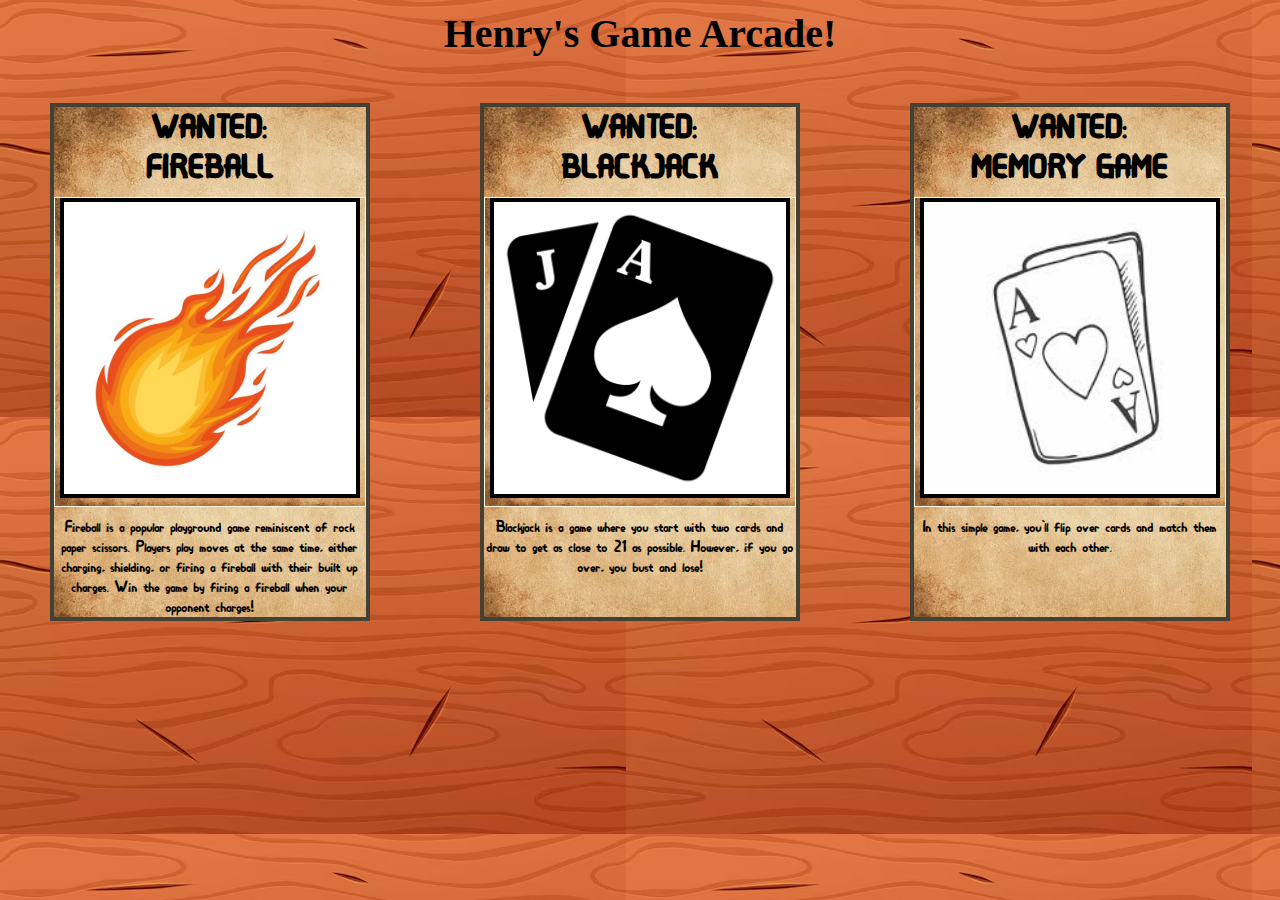
==== index.html @ d3eeb613 "Add files via upload" ====
<!DOCTYPE html>
<html>

    <head>
        <title>Henry's Game Arcade!</title>
        <link rel="stylesheet" href="css/style.css"> <!--My CSS file-->
    </head>

    <body>

        <header>
            <h1>Henry's Game Arcade!</h1>
            
        </header>
        <br>
        <br>
        <div class="organization">
            <div class="gameHome">
                <div>
                    <h1>WANTED: <br> FIREBALL</h1>
                </div>
                <button id="fireball">
                    <img src="images/Fireball.jpg" alt="Fireball image" width=300 height=300 border="0">
                </button>
                <div>
                    Fireball is a popular playground game reminiscent of rock paper scissors. Players play moves at the same time, either charging, shielding, or firing a fireball with their built up charges. Win the game by firing a fireball when your opponent charges!
                </div>
            </div>
            <div class="gameHome">
                <div>
                    <h1>WANTED: <br> BLACKJACK</h1>
                </div>
                <button id="blackjack">
                    <img src="images/blackjack.webp" alt="Blackjack image" width=300 height=300 border="0">
                </button>
                <div>
                    Blackjack is a game where you start with two cards and draw to get as close to 21 as possible. However, if you go over, you bust and lose!
                </div>
            </div>
            <div class="gameHome">
                <div>
                    <h1>WANTED: <br> MEMORY GAME</h1>
                </div>
                <button id="memorygame">
                    <img src="images/memorygame.jpg" alt="Memory Game image" width=300 height=300 border="0">
                </button>
                <div>
                     In this simple game, you'll flip over cards and match them with each other.
                </div>
            </div>
        </div>
        
    </body>
    <script src="scripts/gameselector.js"></script>

</html>
---- css/style.css ----
/* Define custom font */
@font-face {
    font-family: Antreas;
    src: url("../Antreas.ttf");
}

/* Global styles */
body {
    font-size: 15px;
    color: #000000;
    margin: 0;
    background-image: url("../images/WoodBackgroud.avif");
    font-family: Antreas;
}

/* Header styles */
header {
    font-family: Copperplate, Copperplate Gothic Light, fantasy;
    background-image: url("../images/WoodBackgroud.avif");
    padding-top: 10px;
    padding-bottom: 10px;
    font-size: 20px;
    text-align: center;
    margin: 0 auto;
}

.center {
    display: block;
    margin-left: auto;
    margin-right: auto;
    width: 25%;
}

#flip {
    display: block;
    margin-left: auto;
    margin-right: auto;
    width: 100%;
}

#fireball {
    border: 1px solid #FAF9DE;
    background-image: url("../images/PaperBackground.webp");
    background-size: cover;
    max-width: 100%;
    height: auto;
    text-align: center;
    background-color: #FAF9DE ;
}

#blackjack {
    border: 1px solid #FAF9DE ;
    background-image: url("../images/PaperBackground.webp");
    background-size: cover;
    max-width: 100%;
    height: auto;
    text-align: center;
    background-color: #FAF9DE ;
}

#memorygame {
    border: 1px solid #FAF9DE ;
    background-image: url("../images/PaperBackground.webp");
    background-size: cover;
    max-width: 100%;
    height: auto;
    text-align: center;
    background-color: #FAF9DE ;
}

.organization {
    display: flex;
    flex-direction: row;
    align-content: flex-start;
    gap: 10px;
    font-size: 17px;
    text-align: center;
}

.gameHome {
    width: 25%;
    border: 4px solid #414136;
    margin: 0 auto;
    display: flex;
    flex-direction: column;
    align-content: flex-start;
    gap: 10px;
    font-size: 17px;
    background-image: url("../images/PaperBackground.webp");
    text-align: center;

}

h2 {
    font-size: 40px;
    text-align: center;
}

h3 {
    text-align: center;
}

img {
    border: 4px solid black;
}

footer {
    color: white;
    font-family: Copperplate, Copperplate Gothic Light, fantasy;
    background-color: black;
    padding-top: 10px;
    padding-bottom: 10px;
    font-size: 20px;
    text-align: center;
    margin: 0 auto;
}

#charge {
    height: auto;
}

#fireball {
    height: auto;
}

#shield {
    height: auto;
}

.board {
    display: inline;
    width: 60%;
    margin: auto;
    position: relative;
}

#chargeBoard {
    border: 3px solid #b4b39d ;
    background-color: #FAF9DE;
    position: absolute;
    bottom: 17%;
    right: 46.1%;
}

#fireballBoard {
    border: 3px solid #b4b39d ;
    background-color: #FAF9DE;
    position: absolute;
    bottom: 17%;
    right: 46.1%;
}

#shieldBoard {
    border: 3px solid #b4b39d ;
    background-color: #FAF9DE;
    position: absolute;
    bottom: 17%;
    right: 46.1%;
}

#CPUCharge {
    border: 3px solid #b4b39d ;
    background-color: #FAF9DE;
    position: absolute;
    bottom: 50%;
    right: 46.1%;
}

#CPUFireball {
    border: 3px solid #b4b39d ;
    background-color: #FAF9DE;
    position: absolute;
    bottom: 50%;
    right: 46.1%;
}

#CPUShield {
    border: 3px solid #b4b39d ;
    background-color: #FAF9DE;
    position: absolute;
    bottom: 50%;
    right: 46.1%;
}

#errorText {
    font-size: 40px;
    background-color: #ff2727;
    position: absolute;
    bottom: 20%;
    right: 44.5%;
}

#restart {
    border: 3px solid #b4b39d;
    background-color: #FAF9DE;
}

.game {
    width: 25%;
    margin: 0 auto;
    display: flex;
    flex-direction: row;
    justify-content: center;
    gap: 100px;
}

#winningBanner {
    position: absolute;
    text-align: center;
    background-color: #8e7217;
    font-size: 100px;
    bottom: 33%;
    right: 38%;
}

#losingBanner {
    position: absolute;
    text-align: center;
    background-color: #ff2727;
    font-size: 100px;
    bottom: 33%;
    right: 38%;
}

button {
    color: #000000;
    background-color: #FAF9DE;
    border: 3px solid #b4b39d ;
    font-family: Antreas;
    font-size: 30px;
}

#restart {
    border: 3px solid #b4b39d;
    background-color: #FAF9DE;
}

#stop {
    border: 3px solid #b4b39d;
    background-color: #FAF9DE;
}

#draw {
    height: auto;
}

#cardContainer {
    display: flex;
    justify-content: flex-start; /* Align cards from left to right */
    margin-top: 20px;
}

#CPUCardContainer {
    display: flex;
    justify-content: flex-start; /* Align cards from left to right */
    margin-top: 20px;
}

.card {
    width: 100px;
    height: 139px;
    border: 1px solid black;
    margin-right: 5px; /* Adjust spacing between cards */
    background-size: cover;
}

#bustBanner {
    font-size: 100px;
    background-color: #ff2727;
    position: absolute;
    bottom: 50%;
    right: 41.5%;
}

#winBanner {
    font-size: 100px;
    background-color: #8e7217;
    position: absolute;
    bottom: 20%;
    right: 38%;
}

#loseBanner {
    font-size: 100px;
    background-color: #ff2727;
    position: absolute;
    bottom: 20%;
    right: 38%;
}

.hidden {
    display: none;
}

/* Memory Game styles */
.memoryGame {
    width: 640px;
    height: 640px;
    margin: auto;
    display: flex;
    flex-wrap: wrap;
    perspective: 1000px;
}

.memoryCard {
    width: calc(25% - 10px);
    height: calc(33.333% - 10px);
    margin: 5px;
    position: relative;
    transform: scale(1);
    transform-style: preserve-3d;
    transition: transform .5s;
    box-shadow: 1px 1px 1px rgba(0,0,0,.3);
}

.memoryCard:active {
    transform: scale(0.97);
    transition: transform .2s;
}

.memoryCard.flip {
    transform: rotateY(180deg);
}

.frontFace,
.backFace {
    width: 100%;
    height: 100%;
    padding: 20px;
    position: absolute;
    border-radius: 5px;
    background: #ffffff;
    backface-visibility: hidden;
}

.frontFace {
    transform: rotateY(180deg);
}
  
* {
    padding: 0;
    margin: 0;
    box-sizing: border-box;
}

/* Media query for mobile devices */
@media screen and (max-width: 600px) {
    .memoryCard {
        width: calc(50% - 10px);
        height: calc(50% - 10px);
    }
}
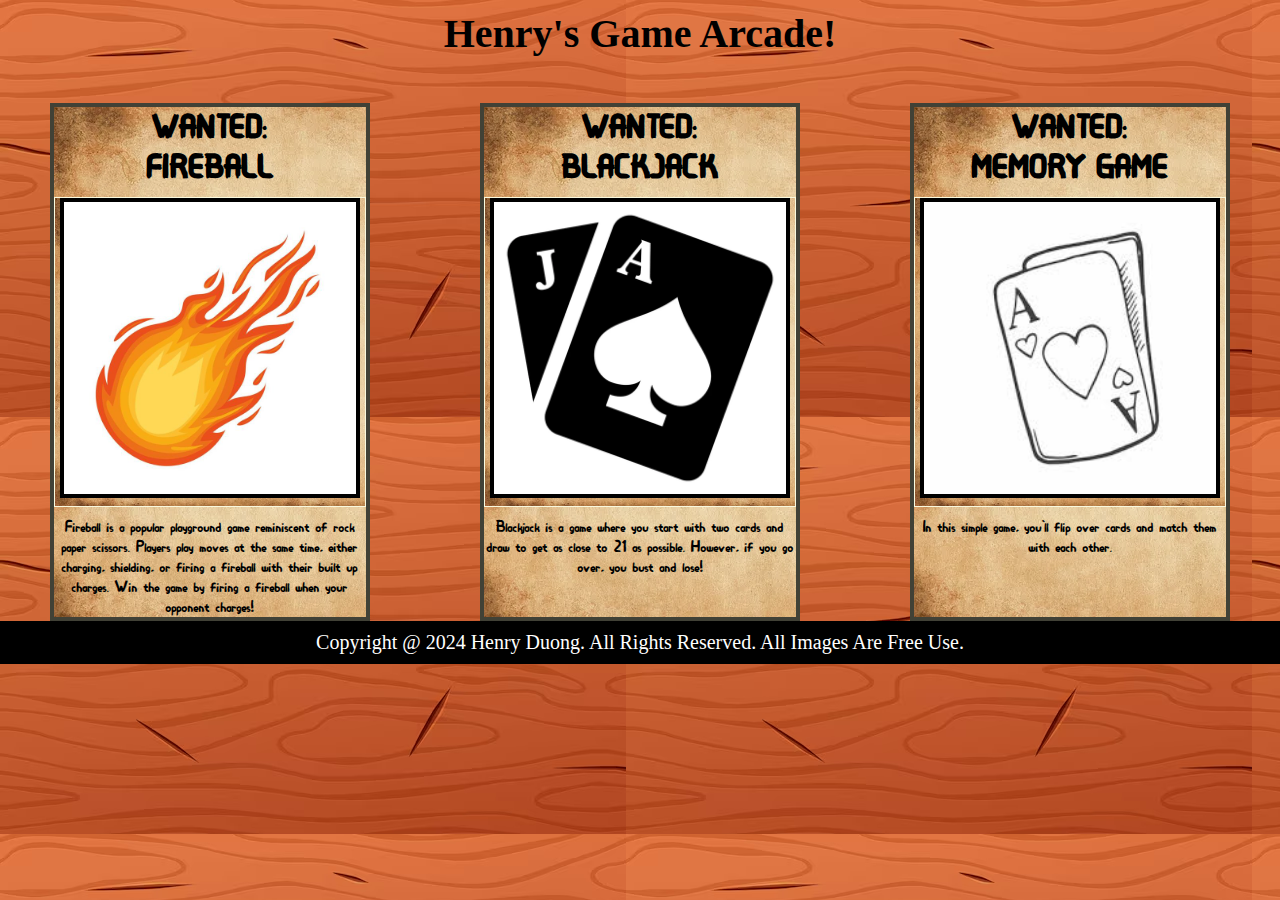
==== commit 0213af4e: "Add files via upload" ====
--- a/index.html
+++ b/index.html
@@ -53,4 +53,8 @@
     </body>
     <script src="scripts/gameselector.js"></script>
 
+    <footer>
+        Copyright @ 2024 Henry Duong. All Rights Reserved. All Images Are Free Use.
+    </footer>
+
 </html>
